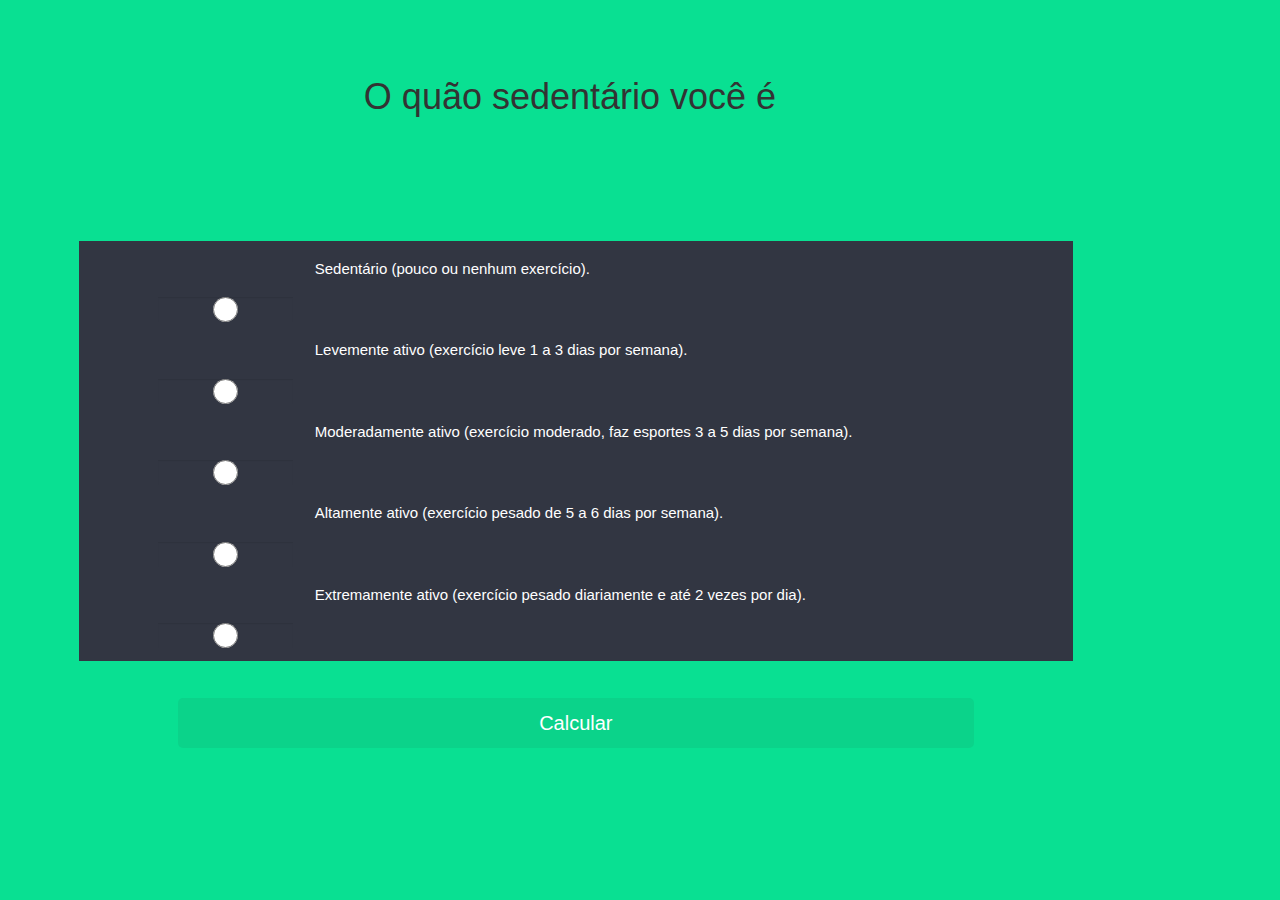
==== www/taxaAtividade.html @ 3cc7f566 "Ajeitando alguns detalhes do form de escolha" ====
<!DOCTYPE HTML>
<html>
<head>
    <meta charset="utf-8">
    <meta name="viewport" content="width=device-width, height=device-height, initial-scale=1, maximum-scale=1, user-scalable=no">
    <meta http-equiv="Content-Security-Policy" content="default-src * data: gap: https://ssl.gstatic.com; style-src * 'unsafe-inline'; script-src * 'unsafe-inline' 'unsafe-eval'">
    <link rel="stylesheet" href="components/loader.css">
    <script src="components/loader.js"></script>


 <!--- Jquery 3.1.1--->
 <script src="components/jquery-3.3.1.min.js"></script>
 <script src="components/acoes.js"></script>

  <!--- Bootstrap 3.3.7--->
  <link rel="stylesheet" href="css/bootstrap.min.css">
  <link rel="stylesheet" href="components/loader.css">
  <link rel="stylesheet" href="css/taxaAti.css">
</head>
<body>
  <!---Titulo--->
    <div class="container row">
     <div class="row" style="margin-top:5%;">
      <div class="div col-xs-12">
         <center>
            <h1 style="" class="display-4">O quão sedentário você é</h1>
          </center>
        </div>
     </div>  

<!---Opções--->
  <div class="row" style="margin-top:10%;">

<section name="corpo" id="corpo">
    <!---Sedentarismo--->
    <div class="row linha">
      <div class="col-xs-3">
       <input type="radio" class="form-control" name="seden" id="sedentario">
      </div>
      <div class="col-xs-9">
        <h2>Sedentário (pouco ou nenhum exercício). </h2>
      </div>
    </div>

    <!---Levemente ativo--->
    <div class="row linha">
      <div class="col-xs-3">
       <input type="radio" class="form-control" name="seden" id="leveAtivo">
      </div>
      <div class="col-xs-9">
        <h2>Levemente ativo (exercício leve 1 a 3 dias por semana). </h2>
      </div>
    </div>

    <!---Moderadamente ativo--->
    <div class="row linha">
      <div class="col-xs-3">
       <input type="radio" class="form-control" name="seden" id="moderaAtivo">
      </div>
      <div class="col-xs-9">
        <h2> Moderadamente ativo (exercício moderado, faz esportes 3 a 5 dias por semana). </h2>
      </div>
    </div>

    <!---Altamente ativo--->
    <div class="row linha">
      <div class="col-xs-3">
       <input type="radio" class="form-control" name="seden" id="altaAtivo">
      </div>
      <div class="col-xs-9">
        <h2>Altamente ativo (exercício pesado de 5 a 6 dias por semana). </h2>
      </div>
    </div>

   <!---Extremamente ativo--->
    <div class="row linha">
      <div class="col-xs-3">
       <input type="radio" class="form-control" name="seden" id="extreAtivo">
      </div>
      <div class="col-xs-9">
        <h2>Extremamente ativo (exercício pesado diariamente e até 2 vezes por dia). </h2>
      </div>
    </div>

    <!-- Botão -->
    <div class="row linha" style="margin-top:5%;">
      <div class="col-xs-12">
        <center>
       <a href="calculo.html"><button type="button" class="button btn-success btn-block" id="calculo">Calcular</button></a></center>
      </div>
    </div>
  </div>
</section>

</div>
</body>
</html>
---- www/components/loader.css ----
/**
 * This is an auto-generated code by Monaca JS/CSS Components.
 * Please do not edit by hand.
 */

/*** <GENERATED> ***/
---- www/components/loader.css ----
/**
 * This is an auto-generated code by Monaca JS/CSS Components.
 * Please do not edit by hand.
 */

/*** <GENERATED> ***/
---- www/css/taxaAti.css ----
/* This is a CSS file */

body{
  background-color: rgba(9, 224, 146);
}

h2{
  font-family:'Segoe UI', Tahoma, Geneva, Verdana, sans-serif ;
  font-size:15px;
  margin-right:0;
  margin-left:-20px; 
}

#sedentario, #leveAtivo, #moderaAtivo, #altaAtivo, #extreAtivo{
  height: 25px;
  margin-top:25%;
  margin-left: 35%;
  width: 60%;
}

a:link 
{ 
text-decoration:none; 
} 
a:visited {text-decoration: none}
a:hover {text-decoration: none;}

#calculo{
  width: 80%;
  height:50px;
  font-family:Arial, Helvetica, sans-serif ;
  font-size: 20px;
  background-color: rgba(11, 211, 138);
  border:1px rgba(11, 211, 138) ;
  border-radius: 5px;

}

#corpo{
  color: white;
  width: 85%;
  height: 420px;
  margin-left:8% ; 
  background-color: rgba(50, 54, 66) ;
}

#esq{
  margin-right: 5%;
}
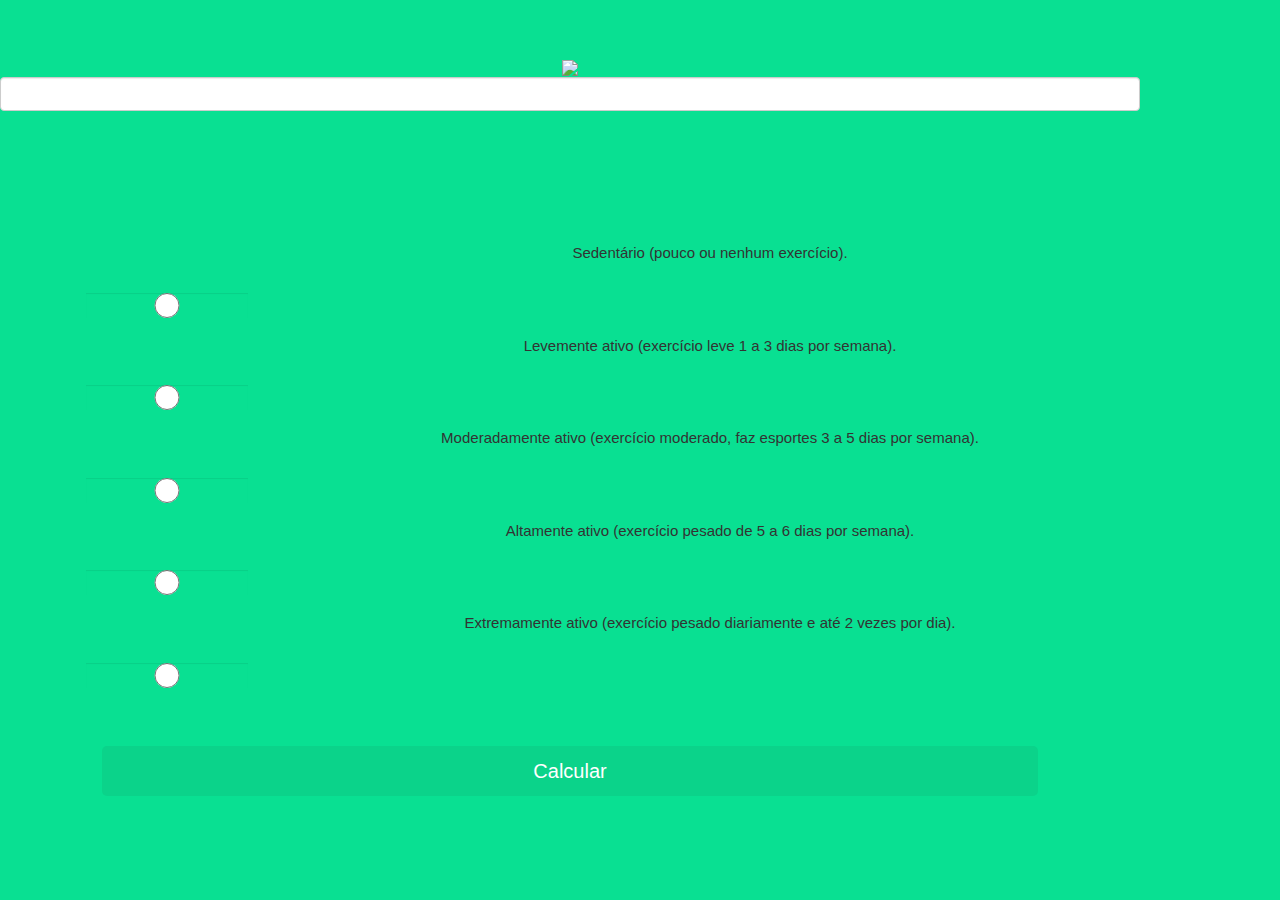
==== commit 6160a0af: "Fazendo a parte da programação dos inputs e da conta" ====
--- a/www/taxaAtividade.html
+++ b/www/taxaAtividade.html
@@ -23,15 +23,25 @@
      <div class="row" style="margin-top:5%;">
       <div class="div col-xs-12">
          <center>
-            <h1 style="" class="display-4">O quão sedentário você é</h1>
+            <img src="veloz.png">
           </center>
         </div>
      </div>  
 
+     <div class="row">
+        <div class="div col-xs-12">
+          <center>
+
+            <input type="number"class="form-control display" id="teste">
+           <!-- <h1>Com que frequência você se exercita? </h1> -->
+          </center>
+        </div>
+     </div>
+
 <!---Opções--->
   <div class="row" style="margin-top:10%;">
-
-<section name="corpo" id="corpo">
+<center>
+<nav>
     <!---Sedentarismo--->
     <div class="row linha">
       <div class="col-xs-3">
@@ -45,7 +55,7 @@
     <!---Levemente ativo--->
     <div class="row linha">
       <div class="col-xs-3">
-       <input type="radio" class="form-control" name="seden" id="leveAtivo">
+       <input type="radio" class="form-control" name="levAtivo" id="leveAtivo">
       </div>
       <div class="col-xs-9">
         <h2>Levemente ativo (exercício leve 1 a 3 dias por semana). </h2>
@@ -55,7 +65,7 @@
     <!---Moderadamente ativo--->
     <div class="row linha">
       <div class="col-xs-3">
-       <input type="radio" class="form-control" name="seden" id="moderaAtivo">
+       <input type="radio" class="form-control" name="modAtivo" id="moderaAtivo">
       </div>
       <div class="col-xs-9">
         <h2> Moderadamente ativo (exercício moderado, faz esportes 3 a 5 dias por semana). </h2>
@@ -65,7 +75,7 @@
     <!---Altamente ativo--->
     <div class="row linha">
       <div class="col-xs-3">
-       <input type="radio" class="form-control" name="seden" id="altaAtivo">
+       <input type="radio" class="form-control" name="altaAtivo" id="altaAtivo">
       </div>
       <div class="col-xs-9">
         <h2>Altamente ativo (exercício pesado de 5 a 6 dias por semana). </h2>
@@ -75,7 +85,7 @@
    <!---Extremamente ativo--->
     <div class="row linha">
       <div class="col-xs-3">
-       <input type="radio" class="form-control" name="seden" id="extreAtivo">
+       <input type="radio" class="form-control" name="exAtivo" id="extreAtivo">
       </div>
       <div class="col-xs-9">
         <h2>Extremamente ativo (exercício pesado diariamente e até 2 vezes por dia). </h2>
@@ -86,11 +96,13 @@
     <div class="row linha" style="margin-top:5%;">
       <div class="col-xs-12">
         <center>
-       <a href="calculo.html"><button type="button" class="button btn-success btn-block" id="calculo">Calcular</button></a></center>
+      <button type="button" class="button btn-success btn-block" id="calculo">Calcular</button></center>
       </div>
     </div>
+    </nav>
+  </center>
   </div>
-</section>
+
 
 </div>
 </body>
